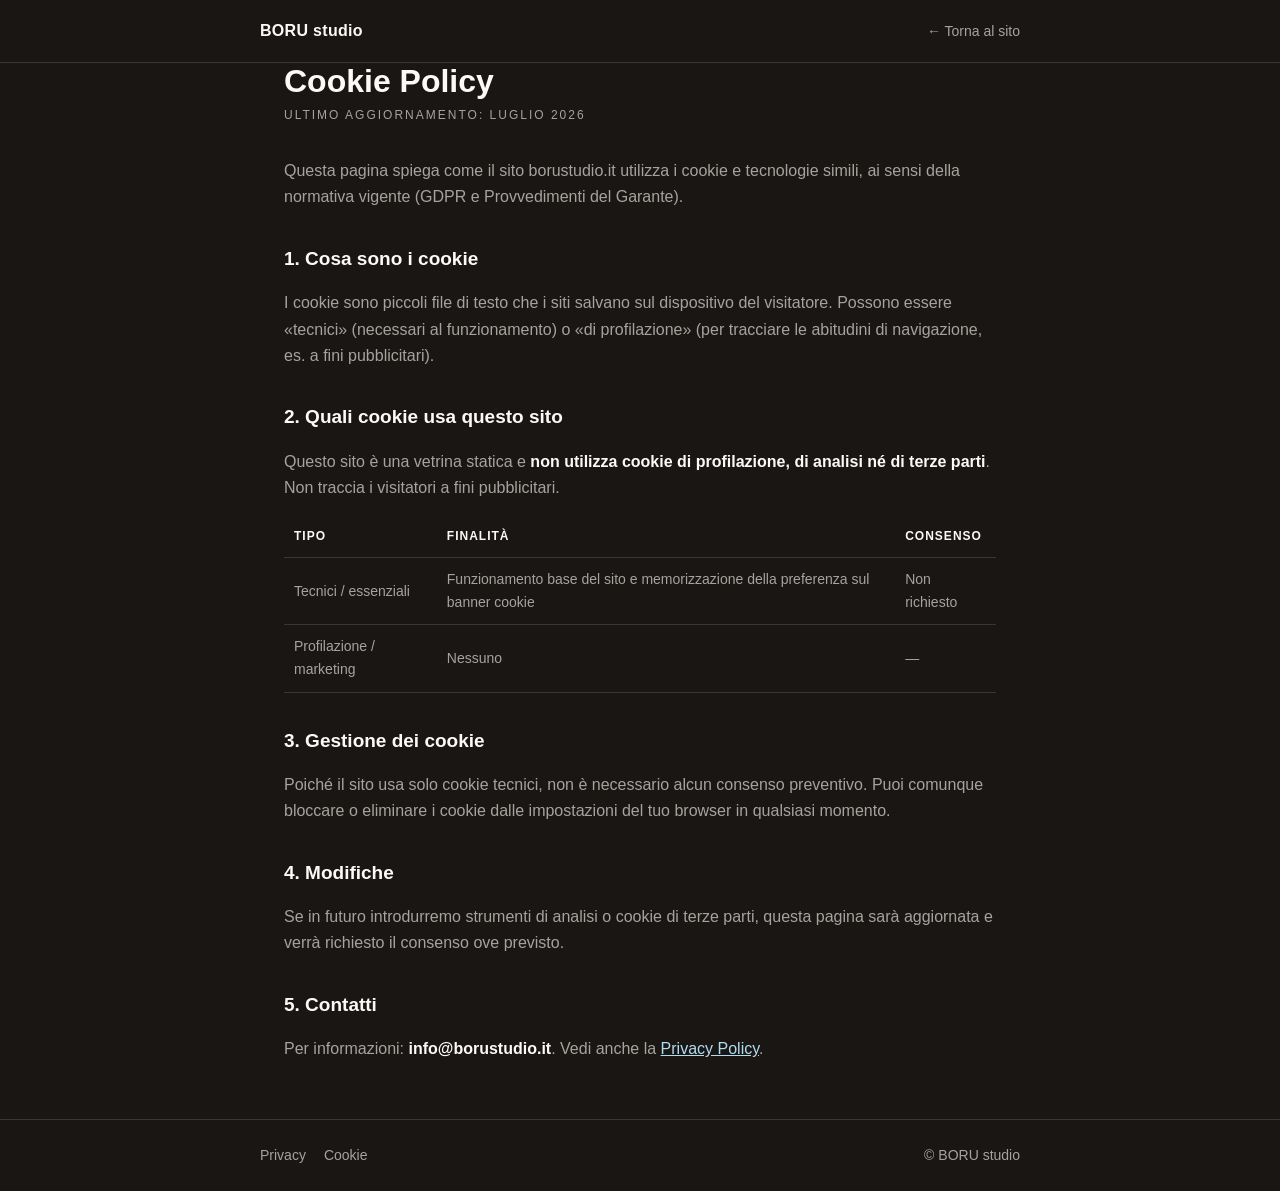
==== public/cookie.html @ 01bb58f8 "Pagine legali sito: privacy, cookie policy e banner cookie Aggiunte public/privacy.html e public/coo" ====
<!doctype html>
<!--
  NOTA: bozza informativa, NON un parere legale. Prima dell'uso commerciale
  far validare. Aggiornare se in futuro si aggiungono analytics o cookie di terze parti.
-->
<html lang="it">
<head>
<meta charset="utf-8" />
<meta name="viewport" content="width=device-width, initial-scale=1.0" />
<meta name="robots" content="index,follow" />
<title>Cookie Policy — BORU studio</title>
<style>
  :root { --nero:#1a1613; --porcellana:#fcfaf6; --azzurro:#b1ddf1; --rosa:#ef95b4;
    --muted: color-mix(in oklab, #fcfaf6 62%, transparent);
    --border: color-mix(in oklab, #fcfaf6 14%, transparent); }
  * { box-sizing: border-box; }
  body { margin:0; background:var(--nero); color:var(--porcellana);
    font-family:-apple-system,"Segoe UI",Roboto,Helvetica,Arial,sans-serif; line-height:1.65; }
  a { color:var(--azzurro); }
  header { border-bottom:1px solid var(--border); }
  footer { border-top:1px solid var(--border); margin-top:56px; }
  .wrap { max-width:760px; margin:0 auto; padding:0 24px; }
  .bar { display:flex; align-items:center; justify-content:space-between; padding:18px 0; }
  .brand { font-weight:700; letter-spacing:.3px; text-decoration:none; color:var(--porcellana); }
  .back { color:var(--muted); text-decoration:none; font-size:14px; }
  .back:hover { color:var(--porcellana); }
  main { padding:48px 0; }
  h1 { font-size:32px; line-height:1.15; margin:0 0 6px; }
  .updated { color:var(--muted); font-size:12px; text-transform:uppercase; letter-spacing:2px; margin-bottom:32px; }
  h2 { font-size:19px; margin:32px 0 8px; }
  p, li { color:var(--muted); }
  li { margin:4px 0; }
  strong { color:var(--porcellana); }
  table { width:100%; border-collapse:collapse; margin-top:12px; font-size:14px; }
  th,td { text-align:left; padding:10px; border-bottom:1px solid var(--border); color:var(--muted); }
  th { color:var(--porcellana); font-size:12px; text-transform:uppercase; letter-spacing:1px; }
  .foot { display:flex; gap:18px; flex-wrap:wrap; padding:24px 0; color:var(--muted); font-size:14px; }
  .foot a { color:var(--muted); text-decoration:none; }
  .foot a:hover { color:var(--porcellana); }
  .foot .copy { margin-left:auto; }
</style>
</head>
<body>
  <header><div class="wrap bar">
    <a class="brand" href="/">BORU studio</a>
    <a class="back" href="/">← Torna al sito</a>
  </div></header>

  <main class="wrap">
    <h1>Cookie Policy</h1>
    <div class="updated">Ultimo aggiornamento: luglio 2026</div>

    <p>Questa pagina spiega come il sito borustudio.it utilizza i cookie e tecnologie simili, ai sensi della normativa vigente (GDPR e Provvedimenti del Garante).</p>

    <h2>1. Cosa sono i cookie</h2>
    <p>I cookie sono piccoli file di testo che i siti salvano sul dispositivo del visitatore. Possono essere «tecnici» (necessari al funzionamento) o «di profilazione» (per tracciare le abitudini di navigazione, es. a fini pubblicitari).</p>

    <h2>2. Quali cookie usa questo sito</h2>
    <p>Questo sito è una vetrina statica e <strong>non utilizza cookie di profilazione, di analisi né di terze parti</strong>. Non traccia i visitatori a fini pubblicitari.</p>
    <table>
      <tr><th>Tipo</th><th>Finalità</th><th>Consenso</th></tr>
      <tr><td>Tecnici / essenziali</td><td>Funzionamento base del sito e memorizzazione della preferenza sul banner cookie</td><td>Non richiesto</td></tr>
      <tr><td>Profilazione / marketing</td><td>Nessuno</td><td>—</td></tr>
    </table>

    <h2>3. Gestione dei cookie</h2>
    <p>Poiché il sito usa solo cookie tecnici, non è necessario alcun consenso preventivo. Puoi comunque bloccare o eliminare i cookie dalle impostazioni del tuo browser in qualsiasi momento.</p>

    <h2>4. Modifiche</h2>
    <p>Se in futuro introdurremo strumenti di analisi o cookie di terze parti, questa pagina sarà aggiornata e verrà richiesto il consenso ove previsto.</p>

    <h2>5. Contatti</h2>
    <p>Per informazioni: <strong>info@borustudio.it</strong>. Vedi anche la <a href="/privacy.html">Privacy Policy</a>.</p>
  </main>

  <footer><div class="wrap foot">
    <a href="/privacy.html">Privacy</a>
    <a href="/cookie.html">Cookie</a>
    <span class="copy">© BORU studio</span>
  </div></footer>
</body>
</html>
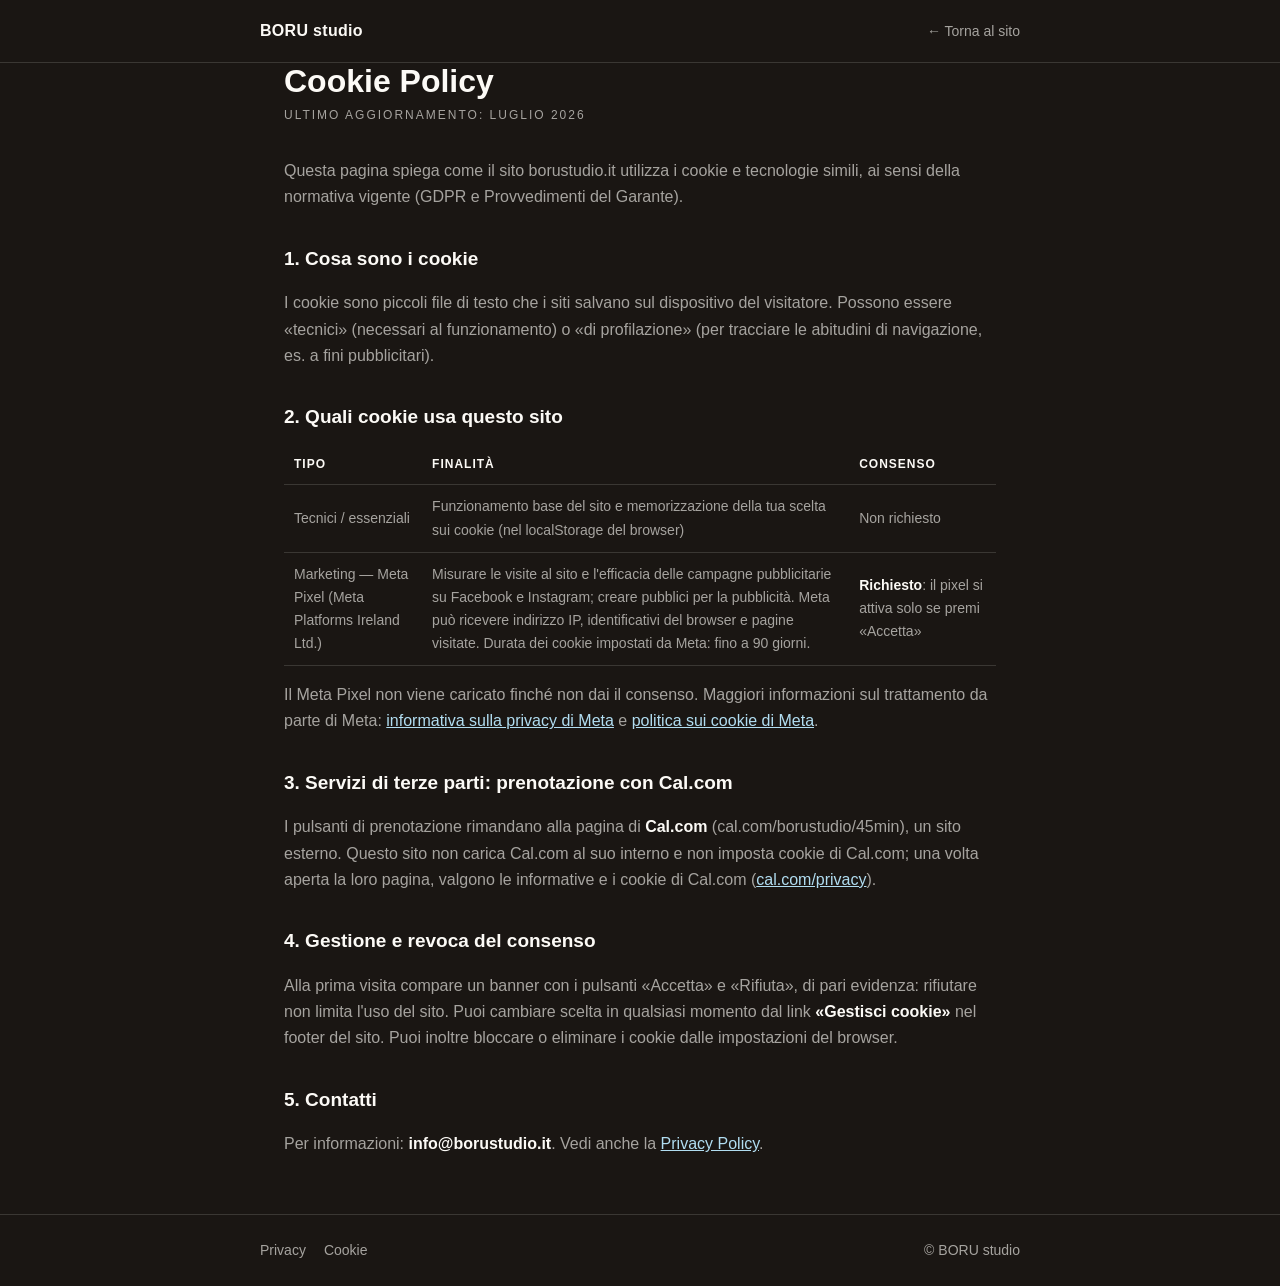
==== commit 3bc1e77b: "Consenso cookie per Meta Pixel e aggiornamento privacy/cookie policy (Meta, Cal.com) Il pixel ora si" ====
--- a/public/cookie.html
+++ b/public/cookie.html
@@ -1,7 +1,7 @@
 <!doctype html>
 <!--
   NOTA: bozza informativa, NON un parere legale. Prima dell'uso commerciale
-  far validare. Aggiornare se in futuro si aggiungono analytics o cookie di terze parti.
+  far validare. Aggiornare se si aggiungono altri strumenti di analisi o cookie di terze parti.
 -->
 <html lang="it">
 <head>
@@ -56,18 +56,18 @@
     <p>I cookie sono piccoli file di testo che i siti salvano sul dispositivo del visitatore. Possono essere «tecnici» (necessari al funzionamento) o «di profilazione» (per tracciare le abitudini di navigazione, es. a fini pubblicitari).</p>
 
     <h2>2. Quali cookie usa questo sito</h2>
-    <p>Questo sito è una vetrina statica e <strong>non utilizza cookie di profilazione, di analisi né di terze parti</strong>. Non traccia i visitatori a fini pubblicitari.</p>
     <table>
       <tr><th>Tipo</th><th>Finalità</th><th>Consenso</th></tr>
-      <tr><td>Tecnici / essenziali</td><td>Funzionamento base del sito e memorizzazione della preferenza sul banner cookie</td><td>Non richiesto</td></tr>
-      <tr><td>Profilazione / marketing</td><td>Nessuno</td><td>—</td></tr>
+      <tr><td>Tecnici / essenziali</td><td>Funzionamento base del sito e memorizzazione della tua scelta sui cookie (nel localStorage del browser)</td><td>Non richiesto</td></tr>
+      <tr><td>Marketing — Meta Pixel (Meta Platforms Ireland Ltd.)</td><td>Misurare le visite al sito e l'efficacia delle campagne pubblicitarie su Facebook e Instagram; creare pubblici per la pubblicità. Meta può ricevere indirizzo IP, identificativi del browser e pagine visitate. Durata dei cookie impostati da Meta: fino a 90 giorni.</td><td><strong>Richiesto</strong>: il pixel si attiva solo se premi «Accetta»</td></tr>
     </table>
+    <p>Il Meta Pixel non viene caricato finché non dai il consenso. Maggiori informazioni sul trattamento da parte di Meta: <a href="https://www.facebook.com/privacy/policy/" rel="noopener">informativa sulla privacy di Meta</a> e <a href="https://www.facebook.com/policies/cookies/" rel="noopener">politica sui cookie di Meta</a>.</p>
 
-    <h2>3. Gestione dei cookie</h2>
-    <p>Poiché il sito usa solo cookie tecnici, non è necessario alcun consenso preventivo. Puoi comunque bloccare o eliminare i cookie dalle impostazioni del tuo browser in qualsiasi momento.</p>
+    <h2>3. Servizi di terze parti: prenotazione con Cal.com</h2>
+    <p>I pulsanti di prenotazione rimandano alla pagina di <strong>Cal.com</strong> (cal.com/borustudio/45min), un sito esterno. Questo sito non carica Cal.com al suo interno e non imposta cookie di Cal.com; una volta aperta la loro pagina, valgono le informative e i cookie di Cal.com (<a href="https://cal.com/privacy" rel="noopener">cal.com/privacy</a>).</p>
 
-    <h2>4. Modifiche</h2>
-    <p>Se in futuro introdurremo strumenti di analisi o cookie di terze parti, questa pagina sarà aggiornata e verrà richiesto il consenso ove previsto.</p>
+    <h2>4. Gestione e revoca del consenso</h2>
+    <p>Alla prima visita compare un banner con i pulsanti «Accetta» e «Rifiuta», di pari evidenza: rifiutare non limita l'uso del sito. Puoi cambiare scelta in qualsiasi momento dal link <strong>«Gestisci cookie»</strong> nel footer del sito. Puoi inoltre bloccare o eliminare i cookie dalle impostazioni del browser.</p>
 
     <h2>5. Contatti</h2>
     <p>Per informazioni: <strong>info@borustudio.it</strong>. Vedi anche la <a href="/privacy.html">Privacy Policy</a>.</p>
